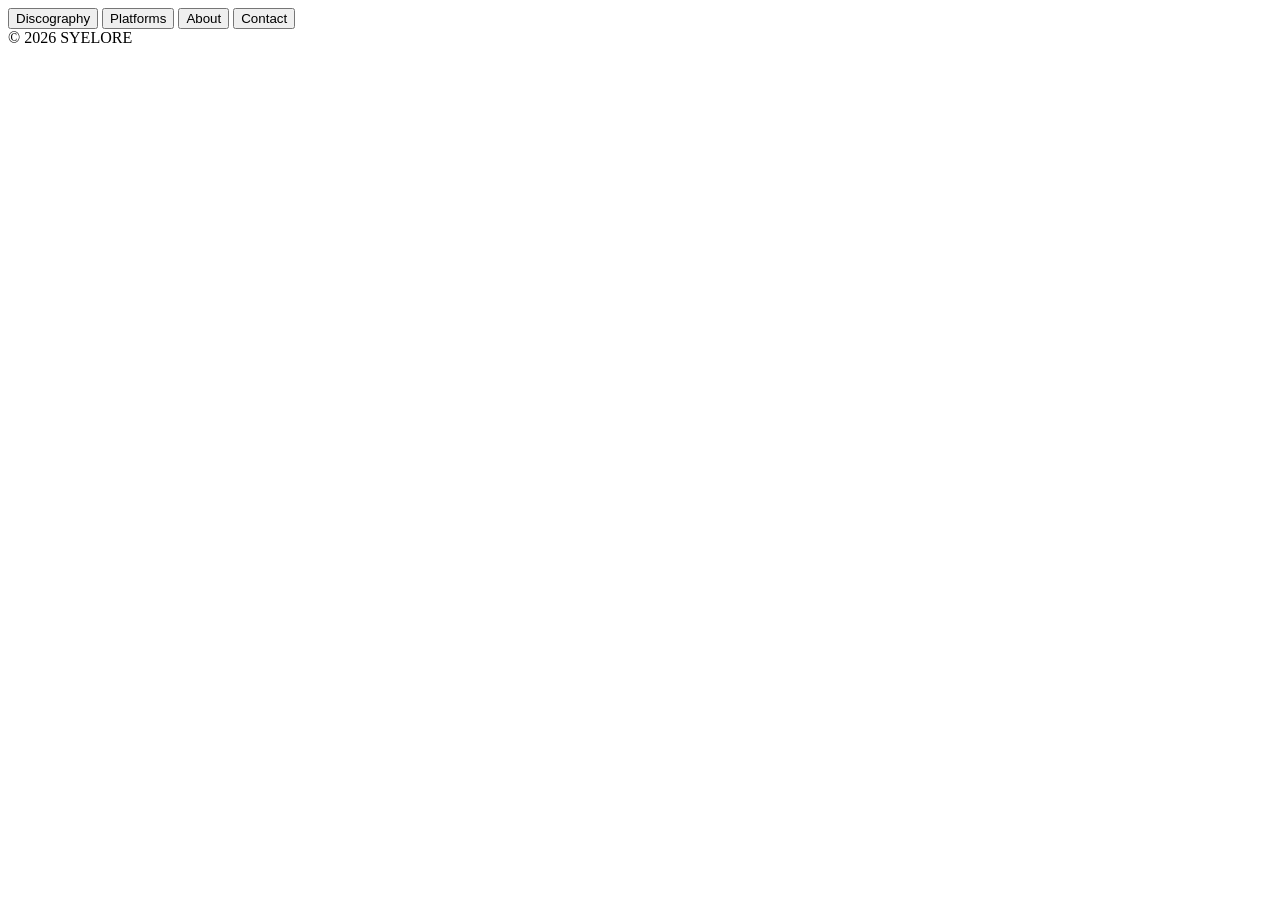
==== index.html @ 9c1dbcea "Add files via upload" ====
<!DOCTYPE html>
<html lang="en">
<head>
  <meta charset="UTF-8">
  <title>SYELORE</title>
</head>

<body>

    <div class="actions">
      <button type="button" onclick="location.href='discography.html'">
        Discography
      </button>

      <button type="button" onclick="location.href='platforms.html'">
        Platforms
      </button>

      <button type="button" onclick="location.href='about.html'">
        About
      </button>

      <button type="button" onclick="location.href='contact.html'">
        Contact
      </button>
      
    </div>
</button>

  </main>

  <footer class="footer">© 2026 SYELORE</footer>

</body>
</html>
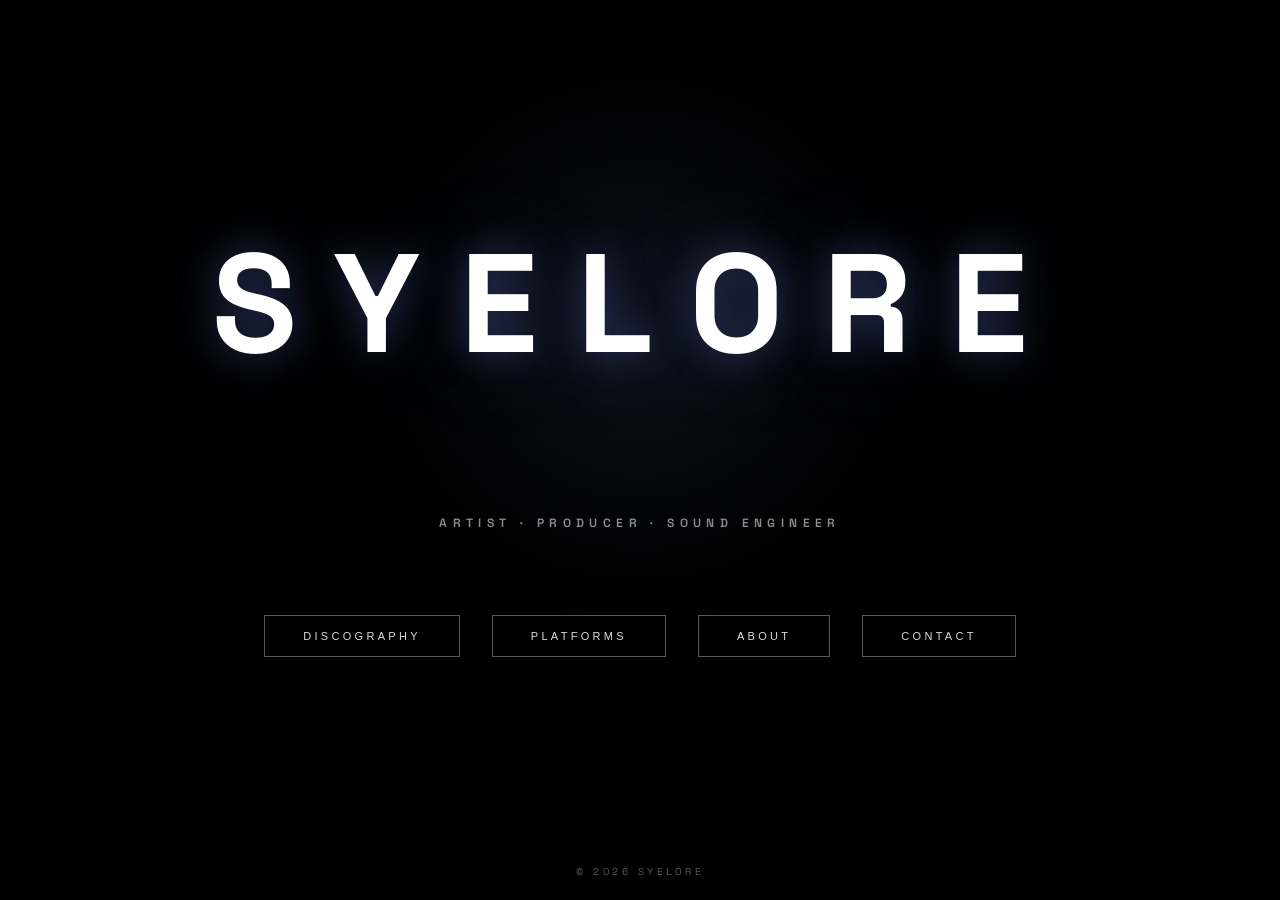
==== commit b6e57040: "Add files via upload" ====
--- a/index.html
+++ b/index.html
@@ -3,9 +3,23 @@
 <head>
   <meta charset="UTF-8">
   <title>SYELORE</title>
+  <meta name="viewport" content="width=device-width, initial-scale=1.0">
+
+  <link rel="stylesheet" href="css/style.css">
+  <link href="https://fonts.googleapis.com/css2?family=Space+Grotesk:wght@400;600;800&display=swap" rel="stylesheet">
 </head>
 
 <body>
+
+  <div class="overlay"></div>
+
+  <main class="hero">
+
+    <h1 class="hero-title">SYELORE</h1>
+
+    <p class="hero-subtitle">
+      Artist · Producer · Sound Engineer
+    </p>
 
     <div class="actions">
       <button type="button" onclick="location.href='discography.html'">
@@ -27,6 +41,7 @@
     </div>
 </button>
 
+
   </main>
 
   <footer class="footer">© 2026 SYELORE</footer>
--- a/css/style.css
+++ b/css/style.css
@@ -0,0 +1,559 @@
+/* ================= RESET ================= */
+* {
+  box-sizing: border-box;
+}
+
+html, body {
+  margin: 0;
+  padding: 0;
+  width: 100%;
+  height: 100%;
+  font-family: 'Space Grotesk', sans-serif;
+  background: #000;
+  color: #fff;
+  overflow-x: hidden;
+  overflow-y: auto;
+}
+
+/* ================= GLOW EFFECT ================= */
+.glow {
+  position: fixed;
+  inset: -20%;
+  z-index: 0;
+  pointer-events: none;
+
+  background: radial-gradient(
+    circle at 50% 35%,
+    rgba(120, 150, 255, 0.18),
+    rgba(0, 0, 0, 0) 60%
+  );
+
+  filter: blur(80px);
+  animation: glowPulse 18s ease-in-out infinite;
+}
+
+@keyframes glowPulse {
+  0%   { opacity: 0.55; }
+  50%  { opacity: 0.85; }
+  100% { opacity: 0.55; }
+}
+/* ================= PARTICLES ================= */
+.particles {
+  position: fixed;
+  inset: 0;
+  pointer-events: none;
+  z-index: 2;
+  overflow: hidden;
+  opacity: 0.6;
+}
+
+.particles span {
+  position: absolute;
+  top: -10%;
+  width: 4px;
+  height: 4px;
+  background: rgba(180,200,255,0.22);
+  border-radius: 50%;
+  filter: blur(1px);
+  animation: fall linear infinite;
+  animation-timing-function: cubic-bezier(0.4,0,0.6,1);
+}
+
+.particles span:nth-child(1) { left: 10%; animation-duration: 22s; }
+.particles span:nth-child(2) { left: 25%; animation-duration: 28s; }
+.particles span:nth-child(3) { left: 40%; animation-duration: 24s; }
+.particles span:nth-child(4) { left: 55%; animation-duration: 30s; }
+.particles span:nth-child(5) { left: 70%; animation-duration: 26s; }
+.particles span:nth-child(6) { left: 85%; animation-duration: 32s; }
+.particles span:nth-child(7) { left: 35%; animation-duration: 34s; }
+.particles span:nth-child(8) { left: 60%; animation-duration: 36s; }
+
+@keyframes fall {
+  0%   { transform: translateY(0); opacity: 0; }
+  10%  { opacity: 0.35; }
+  90%  { opacity: 0.35; }
+  100% { transform: translateY(120vh); opacity: 0; }
+}
+
+
+/* ================= OVERLAY ================= */
+.overlay {
+  position: fixed;
+  inset: 0;
+  z-index: 1;
+  pointer-events: none;
+
+  background:
+    radial-gradient(
+      circle at center,
+      rgba(0,0,0,0.2) 0%,
+      rgba(0,0,0,0.75) 60%,
+      rgba(0,0,0,0.95) 100%
+    ),
+    linear-gradient(
+      to bottom,
+      rgba(0,0,0,0.4),
+      rgba(0,0,0,0.85)
+    );
+}
+
+
+/* ================= HERO ================= */
+.hero {
+  min-height: 100vh;
+  padding-top: 120px;
+  padding-bottom: 120px;
+
+  display: flex;
+  flex-direction: column;
+  align-items: center;
+  text-align: center;
+
+  position: relative;
+  z-index: 3;
+}
+
+
+.hero-title {
+  font-size: clamp(72px, 11vw, 140px);
+  font-weight: 800;
+  letter-spacing: 0.28em;
+  text-transform: uppercase;
+  animation: breathe 12s ease-in-out infinite;
+  text-shadow:
+    0 0 40px rgba(120,150,255,0.35),
+    0 0 120px rgba(120,150,255,0.15);
+}
+
+.hero-subtitle {
+  margin-top: 28px;
+  font-size: 12px;
+  letter-spacing: 0.45em;
+  font-weight: 600;
+  opacity: 0.55;
+  text-transform: uppercase;
+  animation: float 16s ease-in-out infinite;
+   text-shadow:
+    0 0 40px rgba(120,150,255,0.35),
+    0 0 120px rgba(120,150,255,0.15);
+}
+.hero::before {
+  content: "";
+  position: absolute;
+  width: 420px;
+  height: 420px;
+  background: radial-gradient(
+    circle,
+    rgba(130,160,255,0.18),
+    rgba(0,0,0,0) 70%
+  );
+  filter: blur(80px);
+  z-index: -1;
+  animation: corePulse 14s ease-in-out infinite;
+}
+
+@keyframes corePulse {
+  0%   { transform: scale(1); opacity: 0.5; }
+  50%  { transform: scale(1.15); opacity: 0.85; }
+  100% { transform: scale(1); opacity: 0.5; }
+}
+.hero-title span {
+  display: inline-block;
+  animation: letterDrift 10s ease-in-out infinite;
+}
+
+@keyframes letterDrift {
+  0% { transform: translateY(0); }
+  50% { transform: translateY(-4px); }
+  100% { transform: translateY(0); }
+}
+body {
+  animation: hueShift 120s linear infinite;
+}
+
+@keyframes hueShift {
+  0% { filter: hue-rotate(0deg); }
+  100% { filter: hue-rotate(15deg); }
+}
+
+/* ================= ACTION BUTTONS ================= */
+.actions {
+  margin-top: 72px;
+}
+
+.actions button {
+  background: transparent;
+  border: 1px solid rgba(255,255,255,0.35);
+  color: rgba(255,255,255,0.85);
+  padding: 14px 38px;
+  margin: 0 14px;
+  font-size: 11px;
+  letter-spacing: 0.3em;
+  text-transform: uppercase;
+  cursor: pointer;
+  transition: all 0.35s ease;
+}
+
+.actions button:hover {
+  background: rgba(255,255,255,0.95);
+  color: #000;
+}
+
+/* ================= FOOTER ================= */
+.footer {
+  position: fixed;
+  bottom: 22px;
+  left: 50%;
+  transform: translateX(-50%);
+  font-size: 10px;
+  letter-spacing: 0.35em;
+  opacity: 0.35;
+  z-index: 2;
+}
+
+/* ================= PAGE TITLE ================= */
+.page-title {
+  text-align: center;
+  font-size: clamp(48px, 6vw, 88px);
+  letter-spacing: 0.35em;
+  text-transform: uppercase;
+  margin-bottom: 120px;
+  opacity: 0.9;
+}
+
+/* ================= DISCOGRAPHY ================= */
+.discography-modern {
+  padding: 140px 8vw;
+  position: relative;
+  z-index: 1;
+}
+
+.release-grid {
+  display: grid;
+  grid-template-columns: repeat(auto-fit, minmax(260px, 1fr));
+  gap: 120px 80px;
+}
+
+.release-card {
+  position: relative;
+  aspect-ratio: 1 / 1;
+  overflow: hidden;
+  text-decoration: none;
+  filter: drop-shadow(0 40px 60px rgba(0,0,0,0.45));
+}
+
+.release-card:nth-child(even) {
+  transform: translateY(60px);
+}
+
+.release-card img {
+  width: 100%;
+  height: 100%;
+  object-fit: cover;
+  filter: brightness(0.65) contrast(1.05);
+  transition: transform 1s ease, filter 1s ease;
+}
+
+.release-overlay {
+  position: absolute;
+  inset: 0;
+  background: radial-gradient(
+    circle at center,
+    rgba(0,0,0,0.3),
+    rgba(0,0,0,0.9)
+  );
+  display: flex;
+  flex-direction: column;
+  justify-content: flex-end;
+  padding: 32px;
+  opacity: 0;
+  transition: opacity 0.8s ease;
+}
+
+.release-overlay h3 {
+  font-size: 13px;
+  letter-spacing: 0.3em;
+  text-transform: uppercase;
+  margin: 0 0 10px 0;
+}
+
+.release-overlay span {
+  font-size: 11px;
+  letter-spacing: 0.25em;
+  opacity: 0.6;
+}
+
+.release-card:hover img {
+  transform: scale(1.12);
+  filter: brightness(1) contrast(1.1);
+}
+
+.release-card:hover .release-overlay {
+  opacity: 1;
+}
+
+/* ================= PLATFORMS ================= */
+.platforms {
+  padding: 140px 8vw;
+  position: relative;
+  z-index: 1;
+  text-align: center;
+}
+
+.platform-list {
+  margin-top: 100px;
+  display: flex;
+  flex-direction: column;
+  gap: 28px;
+}
+
+.platform-list a {
+  font-size: clamp(18px, 2vw, 28px);
+  letter-spacing: 0.35em;
+  text-transform: uppercase;
+  color: rgba(255,255,255,0.75);
+  text-decoration: none;
+  transition: all 0.35s ease;
+}
+
+.platform-list a:hover {
+  color: #fff;
+  transform: translateX(10px);
+}
+
+/* ================= ABOUT ================= */
+.about {
+  padding: 140px 8vw;
+  position: relative;
+  z-index: 1;
+  display: flex;
+  flex-direction: column;
+  align-items: center;
+}
+
+.about-box {
+  max-width: 820px;
+  margin-top: 80px;
+  padding: 60px;
+  background: rgba(0,0,0,0.45);
+  backdrop-filter: blur(6px);
+}
+
+.about-box p {
+  font-size: 14px;
+  line-height: 1.9;
+  letter-spacing: 0.08em;
+  opacity: 0.85;
+  margin-bottom: 28px;
+}
+
+.about-box p:last-child {
+  margin-bottom: 0;
+}
+
+/* ===== DISCOGRAPHY DRIFT ===== */
+
+.discography-drift {
+  height: 100vh;
+  padding-top: 160px;
+  position: relative;
+  z-index: 1;
+  overflow: hidden;
+}
+
+.drift-wrapper {
+  position: absolute;
+  inset: 0;
+  display: flex;
+  align-items: center;
+  overflow: hidden;
+}
+
+.drift-track {
+  display: flex;
+  gap: 120px;
+  padding-left: 120px;
+  will-change: transform;
+}
+
+.release {
+  position: relative;
+  width: 280px;
+  aspect-ratio: 1 / 1;
+  filter: brightness(0.6);
+  transition: transform 0.8s ease, filter 0.8s ease;
+}
+
+.release:nth-child(even) {
+  transform: translateY(40px);
+}
+
+.release img {
+  width: 100%;
+  height: 100%;
+  object-fit: cover;
+}
+
+.release-info {
+  position: absolute;
+  inset: 0;
+  background: radial-gradient(
+    circle at center,
+    rgba(0,0,0,0.25),
+    rgba(0,0,0,0.9)
+  );
+  display: flex;
+  flex-direction: column;
+  justify-content: flex-end;
+  padding: 28px;
+  opacity: 0;
+  transition: opacity 0.6s ease;
+}
+
+.release-info h3 {
+  font-size: 13px;
+  letter-spacing: 0.3em;
+  text-transform: uppercase;
+  margin-bottom: 14px;
+}
+
+.release-info a {
+  font-size: 11px;
+  letter-spacing: 0.35em;
+  color: white;
+  text-decoration: none;
+}
+
+.release:hover {
+  transform: scale(1.1);
+  filter: brightness(1);
+  z-index: 5;
+}
+
+.release:hover .release-info {
+  opacity: 1;
+}
+
+/* ================= CONTACT ================= */
+
+.contact {
+  min-height: 100vh;
+  padding: 160px 8vw;
+  display: flex;
+  flex-direction: column;
+  align-items: center;
+  position: relative;
+  z-index: 3;
+}
+
+.contact-form {
+  width: 100%;
+  max-width: 520px;
+  display: flex;
+  flex-direction: column;
+  gap: 28px;
+  margin-top: 80px;
+}
+
+.contact-form input,
+.contact-form textarea {
+  background: rgba(0,0,0,0.45);
+  border: 1px solid rgba(255,255,255,0.25);
+  padding: 16px 20px;
+  color: #fff;
+  font-size: 12px;
+  letter-spacing: 0.15em;
+  font-family: inherit;
+  resize: none;
+  outline: none;
+  backdrop-filter: blur(6px);
+}
+
+.contact-form textarea {
+  min-height: 100px;
+}
+
+.contact-form input::placeholder,
+.contact-form textarea::placeholder {
+  color: rgba(255,255,255,0.45);
+}
+
+.contact-form input:focus,
+.contact-form textarea:focus {
+  border-color: rgba(120,150,255,0.7);
+}
+
+.contact-form button {
+  margin-top: 10px;
+  background: transparent;
+  border: 1px solid rgba(255,255,255,0.6);
+  color: #fff;
+  padding: 16px;
+  font-size: 11px;
+  letter-spacing: 0.35em;
+  text-transform: uppercase;
+  cursor: pointer;
+  transition: all 0.35s ease;
+}
+
+.contact-form button:hover {
+  background: rgba(255,255,255,0.9);
+  color: #000;
+}
+
+
+.music-control {
+  position: fixed;
+  top: 22px;
+  left: 10px;
+  display: flex;
+  align-items: center;
+  gap: 12px;
+  z-index: 10;
+}
+.music-control button {
+  background: transparent;
+  border: 1px solid rgba(255,255,255,0.8);
+  color: rgba(255,255,255,0.85);
+  padding: 10px 20px;
+  font-size: 11px;
+  letter-spacing: 0.3em;
+  text-transform: uppercase;
+  cursor: pointer;
+  transition: all 0.35s ease;
+}
+.music-control button:hover {
+  background: rgb(255, 255, 255);
+  color: #000;
+}
+.music-control input[type="range"] {
+  width: 100px;
+  accent-color: rgba(120, 149, 255, 0.278);
+}
+
+.contact-btn {
+  background: transparent;
+  border: 1px solid rgba(255,255,255,0.6);
+  color: #fff;
+
+  padding: 16px 46px;
+  font-size: 11px;
+  letter-spacing: 0.35em;
+  text-transform: uppercase;
+
+  cursor: pointer;
+  transition: all 0.35s ease;
+
+  backdrop-filter: blur(6px);
+}
+
+.contact-btn:hover {
+  background: rgba(255,255,255,0.9);
+  color: #000;
+  transform: translateY(-2px);
+  box-shadow: 0 0 40px rgba(120,150,255,0.35);
+}
+
+.contact-btn:hover {
+  box-shadow: 0 0 40px rgba(120,150,255,0.35);
+}
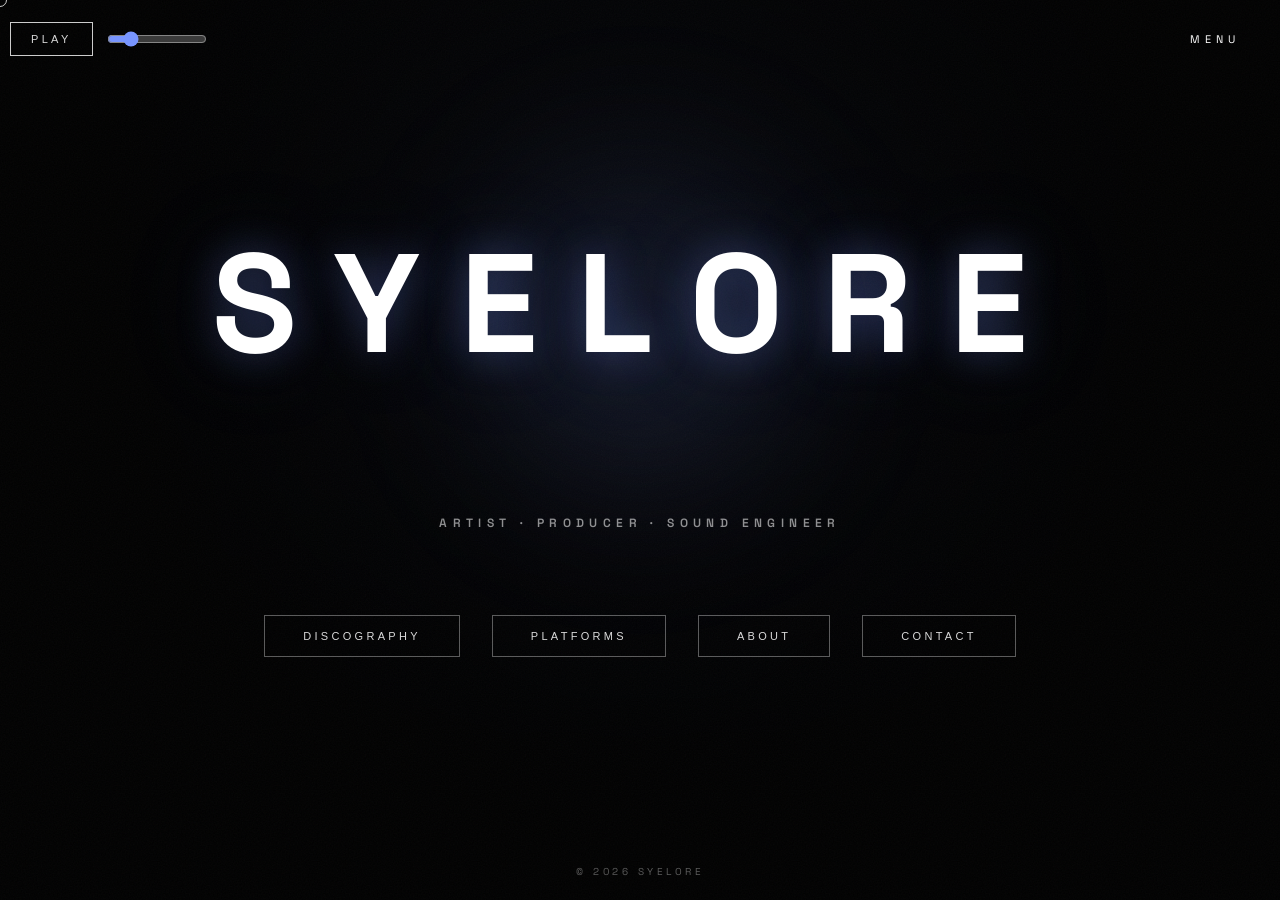
==== commit 66766880: "Add files via upload" ====
--- a/index.html
+++ b/index.html
@@ -9,10 +9,56 @@
   <link href="https://fonts.googleapis.com/css2?family=Space+Grotesk:wght@400;600;800&display=swap" rel="stylesheet">
 </head>
 
+<audio id="bg-music" loop>
+  <source src="audio/theme.wav" type="audio/mpeg">
+</audio>
+
+<div class="music-control">
+  <button id="music-toggle">PLAY</button>
+  <input id="music-volume" type="range" min="0" max="1" step="0.01" value="0.2">
+</div>
+
+
 <body>
 
+<div class="intro" id="intro">
+  <div class="intro-logo">SYELORE</div>
+</div>
+
+
+  <!-- CUSTOM CURSOR -->
+  <div class="cursor"></div>
+
+  <!-- VIDEO BACKGROUND -->
+  <video class="bg-video" autoplay muted loop playsinline preload="auto">
+    <source src="video/background.mp4" type="video/mp4">
+  </video>
+<div class="glow"></div>
+<div class="particles">
+  <span></span>
+  <span></span>
+  <span></span>
+  <span></span>
+  <span></span>
+  <span></span>
+  <span></span>
+  <span></span>
+</div>
+
+
+  <!-- OVERLAY -->
   <div class="overlay"></div>
 
+  <!-- MENU -->
+  <div class="menu-toggle">MENU</div>
+  <div class="menu-overlay">
+    <a href="discography.html">Discography</a>
+    <a href="platforms.html">Platforms</a>
+    <a href="contact.html">Contact</a>
+    <a href="about.html">About</a>
+  </div>
+
+  <!-- HERO -->
   <main class="hero">
 
     <h1 class="hero-title">SYELORE</h1>
@@ -21,6 +67,7 @@
       Artist · Producer · Sound Engineer
     </p>
 
+    <!-- BUTTONS -->
     <div class="actions">
       <button type="button" onclick="location.href='discography.html'">
         Discography
@@ -44,7 +91,16 @@
 
   </main>
 
+  <!-- FOOTER -->
   <footer class="footer">© 2026 SYELORE</footer>
+
+  <!-- JS -->
+  <script src="js/intro.js"></script>
+  <script src="js/menu.js"></script>
+  <script src="js/cursor.js"></script>
+  <script src="js/sound.js"></script>
+  <script src="js/app.js"></script>
+  <script src="js/music.js"></script>
 
 </body>
 </html>
--- a/css/style.css
+++ b/css/style.css
@@ -73,6 +73,20 @@
   10%  { opacity: 0.35; }
   90%  { opacity: 0.35; }
   100% { transform: translateY(120vh); opacity: 0; }
+}
+
+/* ================= VIDEO BACKGROUND ================= */
+.bg-video {
+  position: fixed;
+  inset: 0;
+  width: 100%;
+  height: 100%;
+  object-fit: cover;
+
+   filter: blur(10px) brightness(1) contrast(0.95);
+  transform: scale(1.1);
+
+  z-index: 0;
 }
 
 
@@ -97,6 +111,17 @@
     );
 }
 
+
+
+/* ================= FILM GRAIN ================= */
+body::after {
+  content: "";
+  position: fixed;
+  inset: 0;
+  pointer-events: none;
+  z-index: 2;
+  background-image: url("data:image/svg+xml,%3Csvg xmlns='http://www.w3.org/2000/svg' width='160' height='160'%3E%3Cfilter id='n'%3E%3CfeTurbulence type='fractalNoise' baseFrequency='0.75' numOctaves='4' stitchTiles='stitch'/%3E%3C/filter%3E%3Crect width='160' height='160' filter='url(%23n)' opacity='0.04'/%3E%3C/svg%3E");
+}
 
 /* ================= HERO ================= */
 .hero {
@@ -199,6 +224,57 @@
   color: #000;
 }
 
+/* ================= MENU ================= */
+.menu-toggle {
+  position: fixed;
+  top: 32px;
+  right: 40px;
+  font-size: 11px;
+  letter-spacing: 0.45em;
+  cursor: pointer;
+  z-index: 10;
+}
+
+.menu-overlay {
+  position: fixed;
+  inset: 0;
+  background: rgba(0,0,0,0.96);
+  display: flex;
+  flex-direction: column;
+  align-items: center;
+  justify-content: center;
+  gap: 32px;
+  opacity: 0;
+  pointer-events: none;
+  transition: opacity 0.5s ease;
+  z-index: 9;
+}
+
+.menu-overlay.active {
+  opacity: 1;
+  pointer-events: all;
+}
+
+.menu-overlay a {
+  font-size: 26px;
+  letter-spacing: 0.45em;
+  color: white;
+  text-decoration: none;
+}
+
+/* ================= CUSTOM CURSOR ================= */
+.cursor {
+  position: fixed;
+  width: 14px;
+  height: 14px;
+  border: 1px solid rgba(255,255,255,0.8);
+  border-radius: 50%;
+  pointer-events: none;
+  z-index: 1000;
+  transform: translate(-50%, -50%);
+  transition: transform 0.2s ease, background 0.2s ease;
+}
+
 /* ================= FOOTER ================= */
 .footer {
   position: fixed;
@@ -351,6 +427,18 @@
   margin-bottom: 0;
 }
 
+/* ================= ANIMATIONS ================= */
+@keyframes breathe {
+  0% { transform: scale(1); opacity: 0.85; }
+  50% { transform: scale(1.05); opacity: 1; }
+  100% { transform: scale(1); opacity: 0.85; }
+}
+
+@keyframes float {
+  0% { transform: translateY(0); }
+  50% { transform: translateY(-10px); }
+  100% { transform: translateY(0); }
+}
 /* ===== DISCOGRAPHY DRIFT ===== */
 
 .discography-drift {
@@ -557,3 +645,64 @@
 .contact-btn:hover {
   box-shadow: 0 0 40px rgba(120,150,255,0.35);
 }
+
+/* ================= INTRO ================= */
+
+.intro {
+  position: fixed;
+  inset: 0;
+  background: #000;
+  z-index: 9999;
+
+  display: flex;
+  align-items: center;
+  justify-content: center;
+
+  transition: opacity 1.2s ease;
+}
+
+.intro-logo {
+  font-size: clamp(48px, 8vw, 120px);
+  font-weight: 800;
+  letter-spacing: 0.35em;
+  text-transform: uppercase;
+  color: #fff;
+
+  opacity: 0;
+  transform: scale(0.98);
+  animation: introBreath 1.6s ease forwards;
+
+  text-shadow:
+    0 0 40px rgba(120,150,255,0.25),
+    0 0 120px rgba(120,150,255,0.12);
+}
+
+@keyframes introBreath {
+  0% {
+    opacity: 0;
+    transform: scale(0.98);
+  }
+
+  35% {
+    opacity: 1;
+    transform: scale(1);
+  }
+
+  70% {
+    opacity: 1;
+    transform: scale(1);
+  }
+
+  100% {
+    opacity: 0;
+    transform: scale(1.02);
+  }
+}
+body {
+  animation: siteFade 1.6s ease forwards;
+}
+
+@keyframes siteFade {
+  from { opacity: 0; }
+  to   { opacity: 1; }
+}
